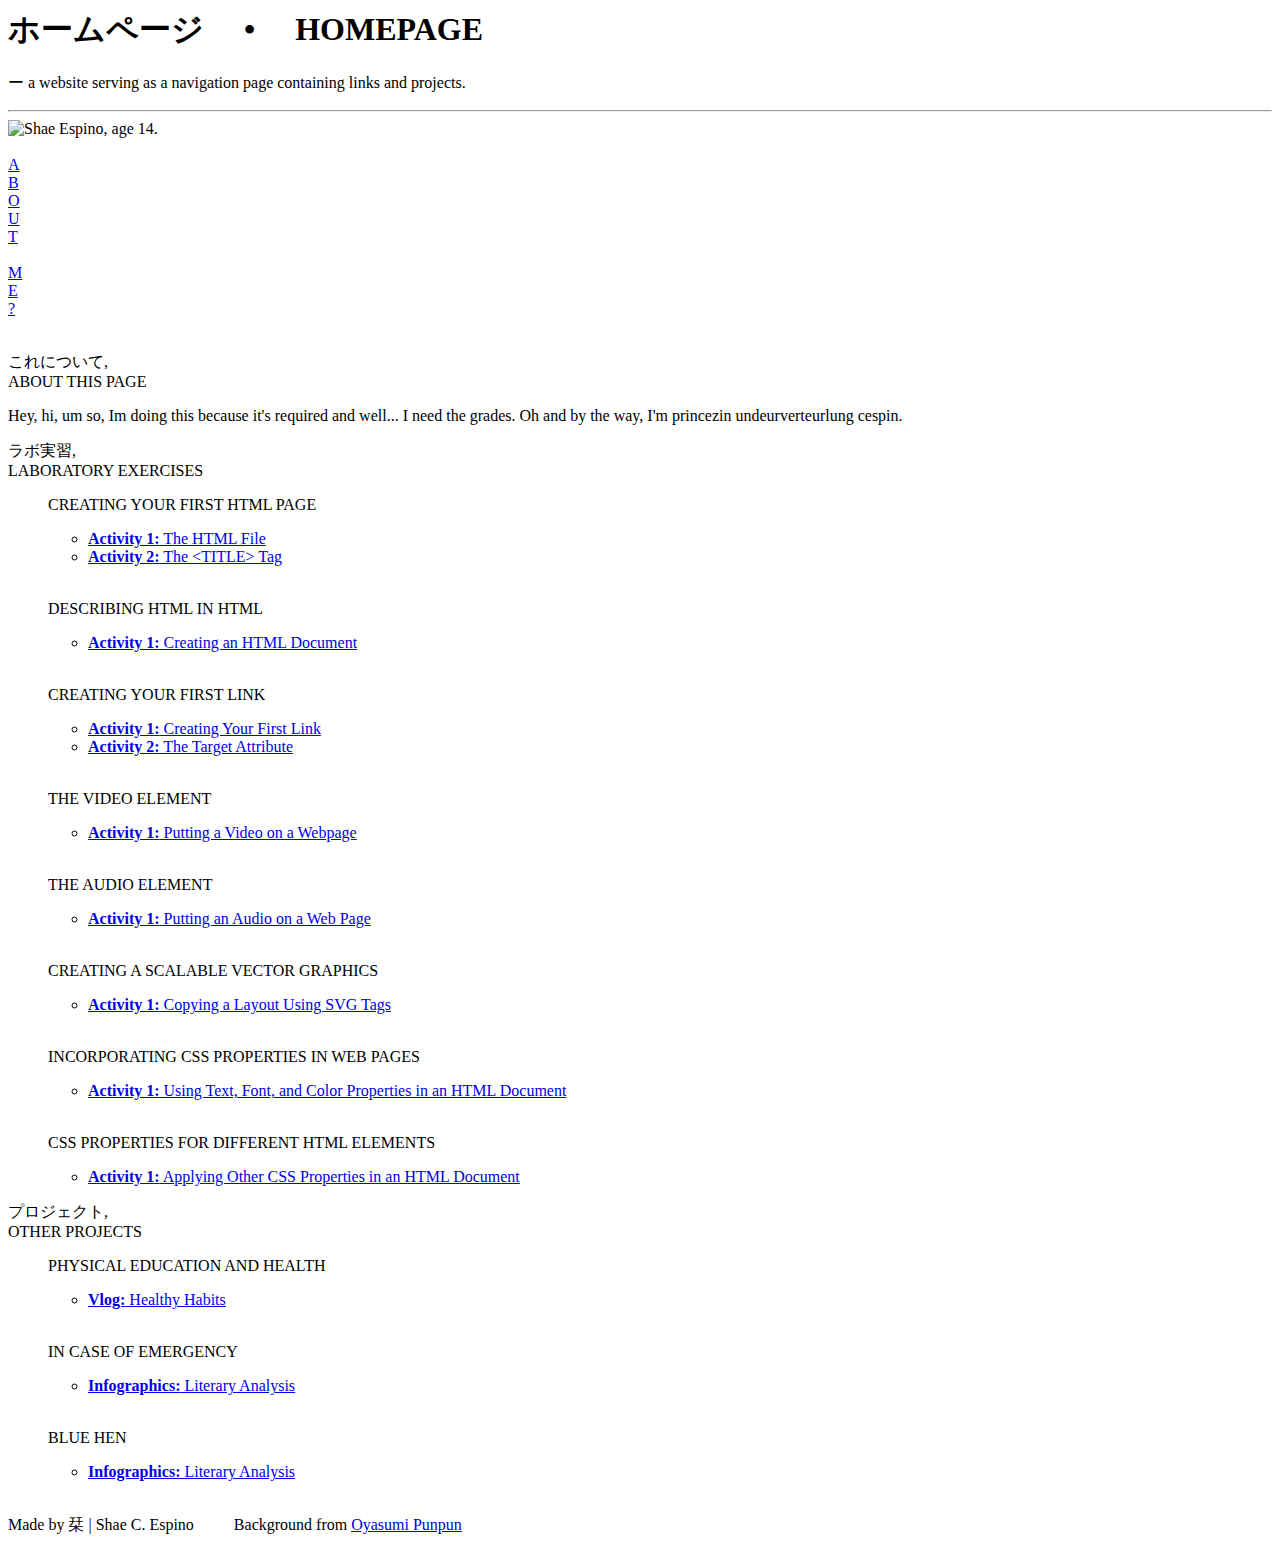
==== Index.html @ 128de71b "Add files via upload" ====
<DOCTYPE! html>
<html>
    <head>
        <meta name="viewport" content="width=device-width, initial-scale=1.0">
        <link rel="stylesheet" href="D:\Users\Shae Espino\Desktop\Apps\Programming\Code\Projects\HTML-CSS Lab Exercise\ILS Website\CSS\Index.css">
        
        <link rel="preconnect" href="https://fonts.googleapis.com">
        <link rel="preconnect" href="https://fonts.gstatic.com" crossorigin>
        <link href="https://fonts.googleapis.com/css2?family=Space+Mono:ital,wght@0,400;0,700;1,400;1,700&family=Zen+Old+Mincho:wght@400;500;600;700&display=swap" rel="stylesheet">

        <title> 栞 | Homepage  </title>
    </head>

    <body class="homepagebg">

        <div class="txtcenter">
            <h1 class="heading"> ホームページ &nbsp;&nbsp;&nbsp;&nbsp;•&nbsp;&nbsp;&nbsp;&nbsp; HOMEPAGE </h1>
            <p class="text"> ー a website serving as a navigation page containing links and projects.</p>
        </div>

        <hr>
        
        <div class="inline">
            <div class="boxpic">
            <img class="myimg" src="placeholderfornow.jpg" alt="Shae Espino, age 14.">
                <div class="border middle txtcenter"><a href="*" class="text"  target="_blank"> <br> A <br> B <br> O <br> U <br> T <br> <br>  M <br> E <br> ? <br> <br> </a></div>
            
                <p class="subhead txtright"> これについて, <br> ABOUT THIS PAGE </p>
                <p class="text">Hey, hi, um so, Im doing this because it's required and well... I need the grades. Oh and by the way, I'm princezin undeurverteurlung cespin.</p>

            </div>

            <div class="box">
                <p class="subhead txtleft"> ラボ実習, <br> LABORATORY EXERCISES </p>
                <div class="column1">
                <ul>
                    
                    <div class="boxquote">
                        <p class="text bold"> CREATING YOUR FIRST HTML PAGE </p>
                        <ul class="smallcaps">
                            <li> <a href="D:\Users\Shae Espino\Desktop\Apps\Programming\Code\Projects\HTML-CSS Lab Exercise\02Lab\LabExer1-1a-SCE.html" target="_blank"> <b>Activity 1:</b> The HTML File</a></li>
                            <li> <a href="D:\Users\Shae Espino\Desktop\Apps\Programming\Code\Projects\HTML-CSS Lab Exercise\02Lab\LabExer1-1b-SCE.html" target="_blank"> <b>Activity 2:</b> The &#60;TITLE&#62; Tag</a></li>
                        </ul>
                    </div> <br>
                    
                    <div class="boxquote">
                        <p class="text bold"> DESCRIBING HTML IN HTML </p>
                        <ul class="smallcaps">
                            <li> <a href="D:\Users\Shae Espino\Desktop\Apps\Programming\Code\Projects\HTML-CSS Lab Exercise\02Lab\02LabExer2-SCE.html" target="_blank"> <b>Activity 1:</b> Creating an HTML Document</a></li>
                        </ul> 
                    </div> <br>

                    <div class="boxquote">
                        <p class="text bold"> CREATING YOUR FIRST LINK </p>
                        <ul class="smallcaps">
                            <li> <a href="D:\Users\Shae Espino\Desktop\Apps\Programming\Code\Projects\HTML-CSS Lab Exercise\03Lab\03Lab1-A1-SCE.html" target="_blank"> <b>Activity 1:</b> Creating Your First Link</a></li>
                            <li> <a href="D:\Users\Shae Espino\Desktop\Apps\Programming\Code\Projects\HTML-CSS Lab Exercise\03Lab\03Lab1-A2-SCE.html" target="_blank"> <b>Activity 2:</b> The Target Attribute</a></li>
                        </ul>
                    </div> <br>

                    <div class="boxquote">
                        <p class="text bold"> THE VIDEO ELEMENT </p>
                        <ul class="smallcaps">
                            <li> <a href="D:\Users\Shae Espino\Desktop\Apps\Programming\Code\Projects\HTML-CSS Lab Exercise\04Lab\04Lab1-SCE.html" target="_blank"> <b>Activity 1:</b> Putting a Video on a Webpage</a></li>
                        </ul> 
                    </div> <br>

                    <div class="boxquote">
                        <p class="text bold"> THE AUDIO ELEMENT </p>
                        <ul class="smallcaps">
                            <li> <a href="D:\Users\Shae Espino\Desktop\Apps\Programming\Code\Projects\HTML-CSS Lab Exercise\04Lab\04Lab2-SCE.html" target="_blank"> <b>Activity 1:</b> Putting an Audio on a Web Page</a></li>
                        </ul>
                    </div> <br>

                    <div class="boxquote">
                        <p class="text bold">  CREATING A SCALABLE VECTOR GRAPHICS </p>
                        <ul class="smallcaps">
                            <li> <a href="D:\Users\Shae Espino\Desktop\Apps\Programming\Code\Projects\HTML-CSS Lab Exercise\05Lab\05Lab1-SCE.html" target="_blank"> <b>Activity 1:</b> Copying a Layout Using SVG Tags</a></li>
                        </ul> 
                    </div> <br>

                    <div class="boxquote">
                        <p class="text bold">  INCORPORATING CSS PROPERTIES IN WEB PAGES </p>
                        <ul class="smallcaps">
                            <li> <a href="https://ivcespino.github.io/boysabyss-ch130/" target="_blank"> <b>Activity 1:</b> Using Text, Font, and Color Properties in an HTML Document</a></li>
                        </ul> 
                    </div> <br>

                    <div class="boxquote">
                        <p class="text bold">  CSS PROPERTIES FOR DIFFERENT HTML ELEMENTS </p>
                        <ul class="smallcaps">
                            <li> <a href="https://ivcespino.github.io/bookmark/" target="_blank"> <b>Activity 1:</b> Applying Other CSS Properties in an HTML Document</a></li>
                        </ul> 
                    </div>

                </ul>
                </div>

                <p class="subhead txtright"> プロジェクト, <br> OTHER PROJECTS </p>
                <div class="column2">
                <ul>
                    
                    <div class="boxquote">
                        <p class="text bold"> PHYSICAL EDUCATION AND HEALTH </p>
                        <ul class="smallcaps">
                            <li> <a href="*" target="_blank"> <b>Vlog:</b> Healthy Habits</a></li>
                        </ul>
                    </div> <br>

                    <div class="boxquote">
                        <p class="text bold"> IN CASE OF EMERGENCY </p>
                        <ul class="smallcaps">
                            <li> <a href="*" target="_blank"> <b>Infographics:</b> Literary Analysis</a></li>
                        </ul>
                    </div> <br>

                    <div class="boxquote">
                        <p class="text bold"> BLUE HEN </p>
                        <ul class="smallcaps">
                            <li> <a href="*" target="_blank"> <b>Infographics:</b> Literary Analysis</a></li>
                        </ul>
                    </div> <br>

                </ul>
                </div>
            </div>

        </div>

    <footer>
        <p> Made by 栞 | Shae C. Espino &nbsp;&nbsp;&nbsp;&nbsp;&nbsp;&nbsp;&nbsp;&nbsp; Background from <a href="https://mangadex.org/title/4301d363-ee02-43f4-ae24-4cbf29a74830?tab=comments">Oyasumi Punpun</a></p>
    </footer>

</html>
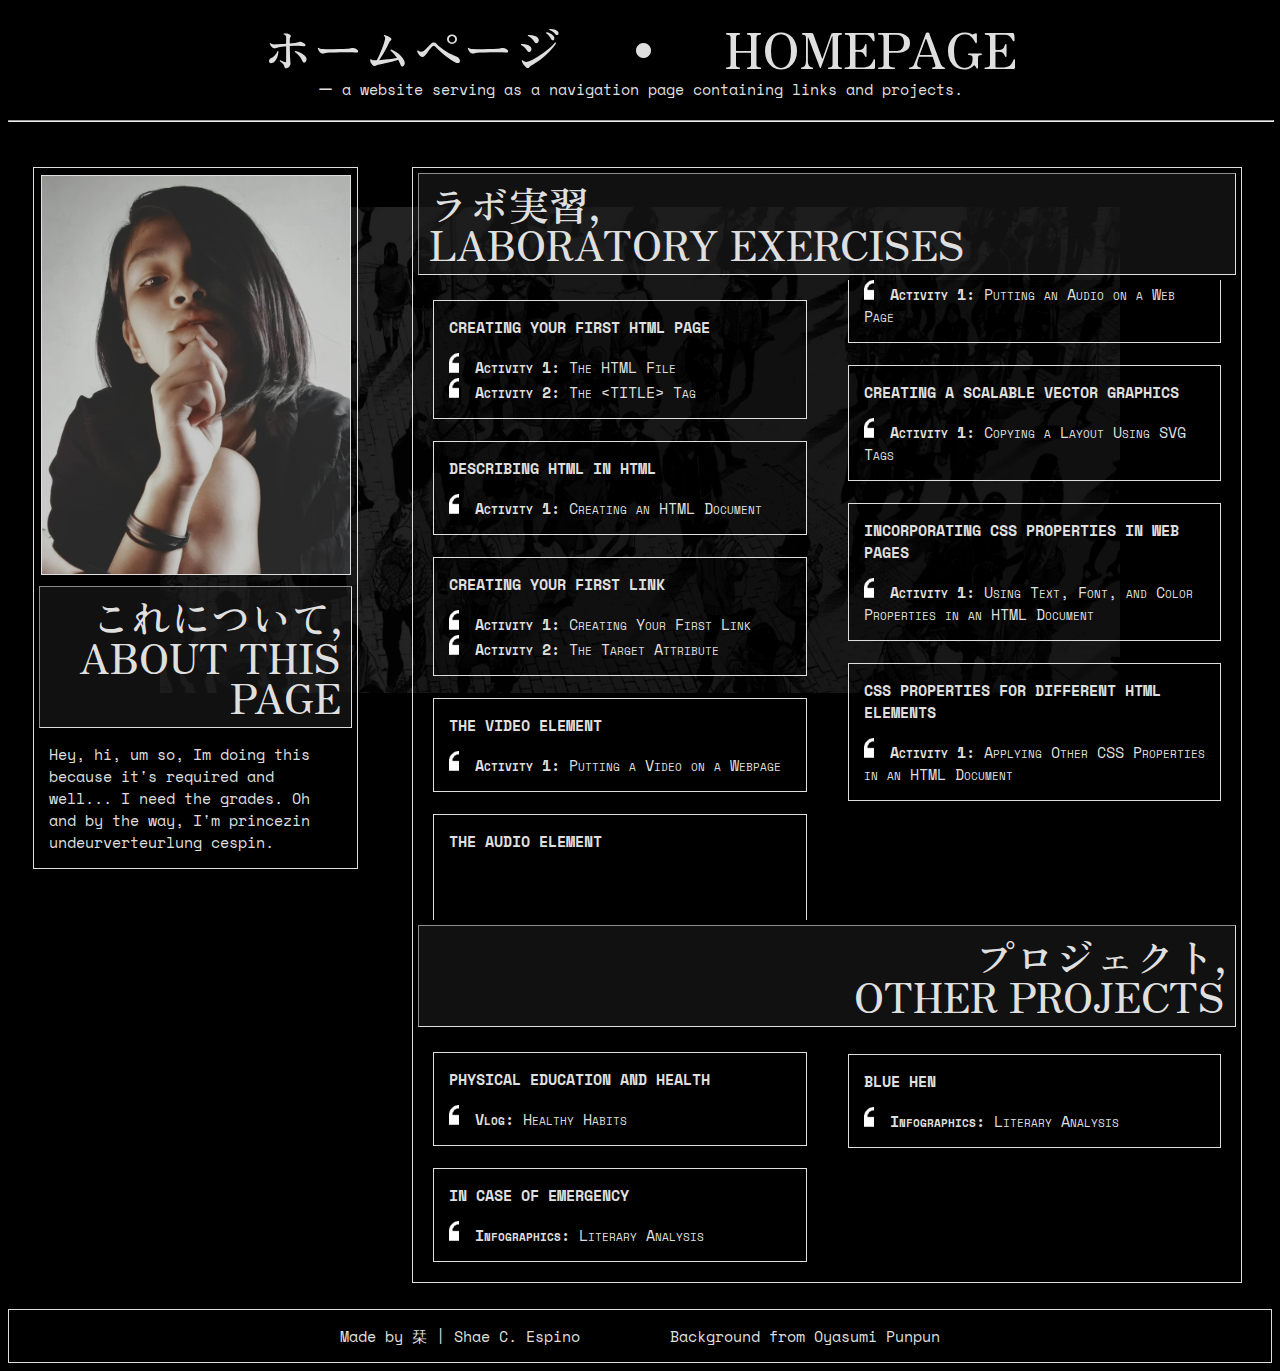
==== commit 88c6fd42: "Update Index.html" ====
--- a/Index.html
+++ b/Index.html
@@ -2,7 +2,7 @@
 <html>
     <head>
         <meta name="viewport" content="width=device-width, initial-scale=1.0">
-        <link rel="stylesheet" href="D:\Users\Shae Espino\Desktop\Apps\Programming\Code\Projects\HTML-CSS Lab Exercise\ILS Website\CSS\Index.css">
+        <link rel="stylesheet" href="CSS\Index.css">
         
         <link rel="preconnect" href="https://fonts.googleapis.com">
         <link rel="preconnect" href="https://fonts.gstatic.com" crossorigin>
@@ -22,7 +22,7 @@
         
         <div class="inline">
             <div class="boxpic">
-            <img class="myimg" src="placeholderfornow.jpg" alt="Shae Espino, age 14.">
+            <img class="myimg" src="CSS\placeholderfornow.jpg" alt="Shae Espino, age 14.">
                 <div class="border middle txtcenter"><a href="*" class="text"  target="_blank"> <br> A <br> B <br> O <br> U <br> T <br> <br>  M <br> E <br> ? <br> <br> </a></div>
             
                 <p class="subhead txtright"> これについて, <br> ABOUT THIS PAGE </p>
@@ -38,44 +38,44 @@
                     <div class="boxquote">
                         <p class="text bold"> CREATING YOUR FIRST HTML PAGE </p>
                         <ul class="smallcaps">
-                            <li> <a href="D:\Users\Shae Espino\Desktop\Apps\Programming\Code\Projects\HTML-CSS Lab Exercise\02Lab\LabExer1-1a-SCE.html" target="_blank"> <b>Activity 1:</b> The HTML File</a></li>
-                            <li> <a href="D:\Users\Shae Espino\Desktop\Apps\Programming\Code\Projects\HTML-CSS Lab Exercise\02Lab\LabExer1-1b-SCE.html" target="_blank"> <b>Activity 2:</b> The &#60;TITLE&#62; Tag</a></li>
+                            <li> <a href="02Lab\LabExer1-1a-SCE.html" target="_blank"> <b>Activity 1:</b> The HTML File</a></li>
+                            <li> <a href="02Lab\LabExer1-1b-SCE.html" target="_blank"> <b>Activity 2:</b> The &#60;TITLE&#62; Tag</a></li>
                         </ul>
                     </div> <br>
                     
                     <div class="boxquote">
                         <p class="text bold"> DESCRIBING HTML IN HTML </p>
                         <ul class="smallcaps">
-                            <li> <a href="D:\Users\Shae Espino\Desktop\Apps\Programming\Code\Projects\HTML-CSS Lab Exercise\02Lab\02LabExer2-SCE.html" target="_blank"> <b>Activity 1:</b> Creating an HTML Document</a></li>
+                            <li> <a href="02Lab\02LabExer2-SCE.html" target="_blank"> <b>Activity 1:</b> Creating an HTML Document</a></li>
                         </ul> 
                     </div> <br>
 
                     <div class="boxquote">
                         <p class="text bold"> CREATING YOUR FIRST LINK </p>
                         <ul class="smallcaps">
-                            <li> <a href="D:\Users\Shae Espino\Desktop\Apps\Programming\Code\Projects\HTML-CSS Lab Exercise\03Lab\03Lab1-A1-SCE.html" target="_blank"> <b>Activity 1:</b> Creating Your First Link</a></li>
-                            <li> <a href="D:\Users\Shae Espino\Desktop\Apps\Programming\Code\Projects\HTML-CSS Lab Exercise\03Lab\03Lab1-A2-SCE.html" target="_blank"> <b>Activity 2:</b> The Target Attribute</a></li>
+                            <li> <a href="03Lab\03Lab1-A1-SCE.html" target="_blank"> <b>Activity 1:</b> Creating Your First Link</a></li>
+                            <li> <a href="03Lab\03Lab1-A2-SCE.html" target="_blank"> <b>Activity 2:</b> The Target Attribute</a></li>
                         </ul>
                     </div> <br>
 
                     <div class="boxquote">
                         <p class="text bold"> THE VIDEO ELEMENT </p>
                         <ul class="smallcaps">
-                            <li> <a href="D:\Users\Shae Espino\Desktop\Apps\Programming\Code\Projects\HTML-CSS Lab Exercise\04Lab\04Lab1-SCE.html" target="_blank"> <b>Activity 1:</b> Putting a Video on a Webpage</a></li>
+                            <li> <a href="04Lab\04Lab1-SCE.html" target="_blank"> <b>Activity 1:</b> Putting a Video on a Webpage</a></li>
                         </ul> 
                     </div> <br>
 
                     <div class="boxquote">
                         <p class="text bold"> THE AUDIO ELEMENT </p>
                         <ul class="smallcaps">
-                            <li> <a href="D:\Users\Shae Espino\Desktop\Apps\Programming\Code\Projects\HTML-CSS Lab Exercise\04Lab\04Lab2-SCE.html" target="_blank"> <b>Activity 1:</b> Putting an Audio on a Web Page</a></li>
+                            <li> <a href="04Lab\04Lab2-SCE.html" target="_blank"> <b>Activity 1:</b> Putting an Audio on a Web Page</a></li>
                         </ul>
                     </div> <br>
 
                     <div class="boxquote">
                         <p class="text bold">  CREATING A SCALABLE VECTOR GRAPHICS </p>
                         <ul class="smallcaps">
-                            <li> <a href="D:\Users\Shae Espino\Desktop\Apps\Programming\Code\Projects\HTML-CSS Lab Exercise\05Lab\05Lab1-SCE.html" target="_blank"> <b>Activity 1:</b> Copying a Layout Using SVG Tags</a></li>
+                            <li> <a href="05Lab\05Lab1-SCE.html" target="_blank"> <b>Activity 1:</b> Copying a Layout Using SVG Tags</a></li>
                         </ul> 
                     </div> <br>
 
@@ -131,4 +131,4 @@
         <p> Made by 栞 | Shae C. Espino &nbsp;&nbsp;&nbsp;&nbsp;&nbsp;&nbsp;&nbsp;&nbsp; Background from <a href="https://mangadex.org/title/4301d363-ee02-43f4-ae24-4cbf29a74830?tab=comments">Oyasumi Punpun</a></p>
     </footer>
 
-</html>+</html>
